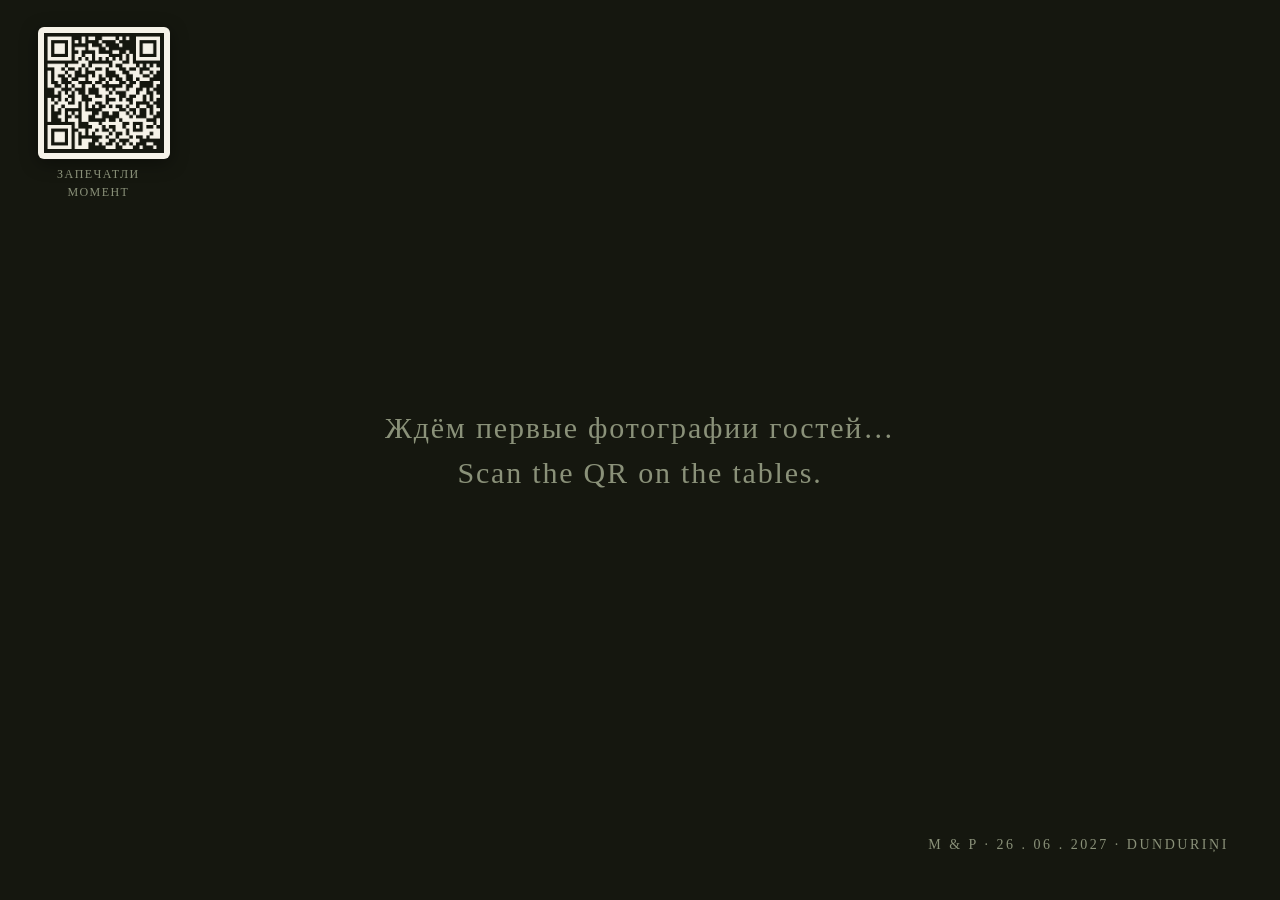
==== led.html @ 4ed59d56 "led+gs: empty name no longer shows 'default' — LED shows 'инкогнито'" ====
<!DOCTYPE html>
<html lang="ru">
<head>
<meta charset="utf-8">
<meta name="viewport" content="width=device-width, initial-scale=1">
<meta name="robots" content="noindex, nofollow">
<title>Живой экран · Mark & Polina</title>
<style>
  body{margin:0;background:#15170f;color:#f5f2e8;font:16px/1.5 Georgia,serif;overflow:hidden;height:100vh}
  #stage{position:fixed;inset:0;display:flex;align-items:center;justify-content:center}
  #stage img{position:absolute;max-width:92vw;max-height:88vh;object-fit:contain;
             opacity:0;transition:opacity .8s ease;filter:drop-shadow(0 18px 40px rgba(0,0,0,.55))}
  #stage img.on{opacity:1}
  #who{position:fixed;left:4vw;bottom:5vh;font-style:italic;color:#cdd5bb;font-size:min(2.4vw,20px);
       opacity:.9;transition:opacity .8s ease}
  #brand{position:fixed;right:4vw;bottom:5vh;letter-spacing:.18em;color:#8a9179;
         font-size:min(1.6vw,14px);text-transform:uppercase}
  #idle{position:fixed;inset:0;display:flex;align-items:center;justify-content:center;
        color:#8a9179;font-size:clamp(18px,3vw,30px);letter-spacing:.06em;text-align:center}
  #idle.hide{display:none}

  #qr{position:fixed;left:3vw;top:3vh;width:min(11vw,120px);text-align:center;z-index:5}
  #qr img{width:100%;display:block;border-radius:6px;box-shadow:0 4px 18px rgba(0,0,0,.4);
          background:#f5f2e8;padding:6px}
  #qr span{display:block;margin-top:6px;font-size:min(1.3vw,12px);letter-spacing:.12em;
           text-transform:uppercase;color:#8a9179}
</style>
</head>
<body>
  <div id="stage"></div>
  <div id="who"></div>
  <div id="brand">M &amp; P · 26 . 06 . 2027 · Dunduriņi</div>
  <div id="idle">Ждём первые фотографии гостей…<br>Scan the QR on the tables.</div>
  <div id="qr">
    <img src="qr-photos.png" alt="QR-код: загрузить фото">
    <span>Запечатли момент</span>
  </div>

<script src="guests.js?v=1"></script>
<script>
(function(){
  const SCRIPT_URL = 'https://script.google.com/macros/s/AKfycbyn64wnJ5r-0DEipCFbVmOcTYS6eJ29TVerSUhYf2t1YxZGR4Yh_HB397xxsBynWjB3/exec'; // тот же адрес, что в photos.html
  const SLIDE_MS   = 8000;   // кадр на экране
  const REFRESH_MS = 20000;  // подгрузка новых фото
  const FETCH_COLS = 1600;   // ширина предпросмотра с Drive

  const stage = document.getElementById('stage');
  const whoEl = document.getElementById('who');
  const idle  = document.getElementById('idle');
  let items = [];   // {id, g, nameRU}
  let pos = -1, lastId = null;

  function nameFor(it){
    // сначала персональное имя (комментарий файла), потом словарь по токену
    // «default» в who означает, что гость не ввёл имя — считаем инкогнито
    if (it.who && it.who !== 'default') return it.who;
    const g = WEDDING_GUESTS[it.g] || WEDDING_GUESTS['default'];
    return g.ru.join(' · ');
  }

  function labelFor(it){
    const name = nameFor(it);
    return (name === 'Дорогие гости' || name === 'default') ? 'инкогнито' : name;
  }

  function thumbURL(id){ return 'https://drive.google.com/thumbnail?id=' + id + '&sz=w' + FETCH_COLS; }

  async function refresh(){
    try {
      const res = await fetch(SCRIPT_URL + '?action=list');
      const j = await res.json();
      if (!Array.isArray(j.items)) return;
      const fresh = j.items;
      if (fresh.length) idle.classList.add('hide');
      // добавляем только новые (по id) — старые кадры не роняем из очереди
      const known = new Set(items.map(i => i.id));
      for (const it of fresh.reverse())
        if (!known.has(it.id)) items.push({ id: it.id, g: labelFor(it) });
      if (items.length > 400) items = items.slice(-400);
    } catch(e) { /* сеть моргнула — показываем дальше буфер */ }
  }

  function preload(src){ return new Promise(r => { const i = new Image(); i.onload = () => r(i); i.onerror = () => r(null); i.src = src; }); }

  function next(){
    if (!items.length) return;
    pos = (pos + 1) % items.length;
    const it = items[pos];
    preload(thumbURL(it.id)).then(img => {
      if (!img) { next(); return; }    // битый кадр — пропускаем сразу, не ждём 0 мс
      Array.from(stage.querySelectorAll('img')).forEach(el => el.classList.remove('on'));
      img.classList.add('on');
      stage.appendChild(img);
      while (stage.children.length > 3) stage.removeChild(stage.firstChild);
      whoEl.style.opacity = it.g ? .9 : 0;
      whoEl.textContent = it.g ? 'от ' + it.g : '';
    });
  }

  refresh();
  setInterval(refresh, REFRESH_MS);

  // Управление со laptop: стрелки — вручную, Space — стоп/пуск
  let hold = false, timer = setInterval(next, SLIDE_MS);
  addEventListener('keydown', e => {
    if (e.code === 'ArrowRight'){ if (!items.length) return; pos = (pos + 1) % items.length; next(); }
    if (e.code === 'ArrowLeft'){ if (!items.length) return; pos = (pos - 2 + items.length * 2) % items.length; next(); }
    if (e.code === 'Space'){ hold = !hold; (hold ? clearInterval(timer) : (timer = setInterval(next, SLIDE_MS))); e.preventDefault(); }
  });
})();
</script>
</body>
</html>
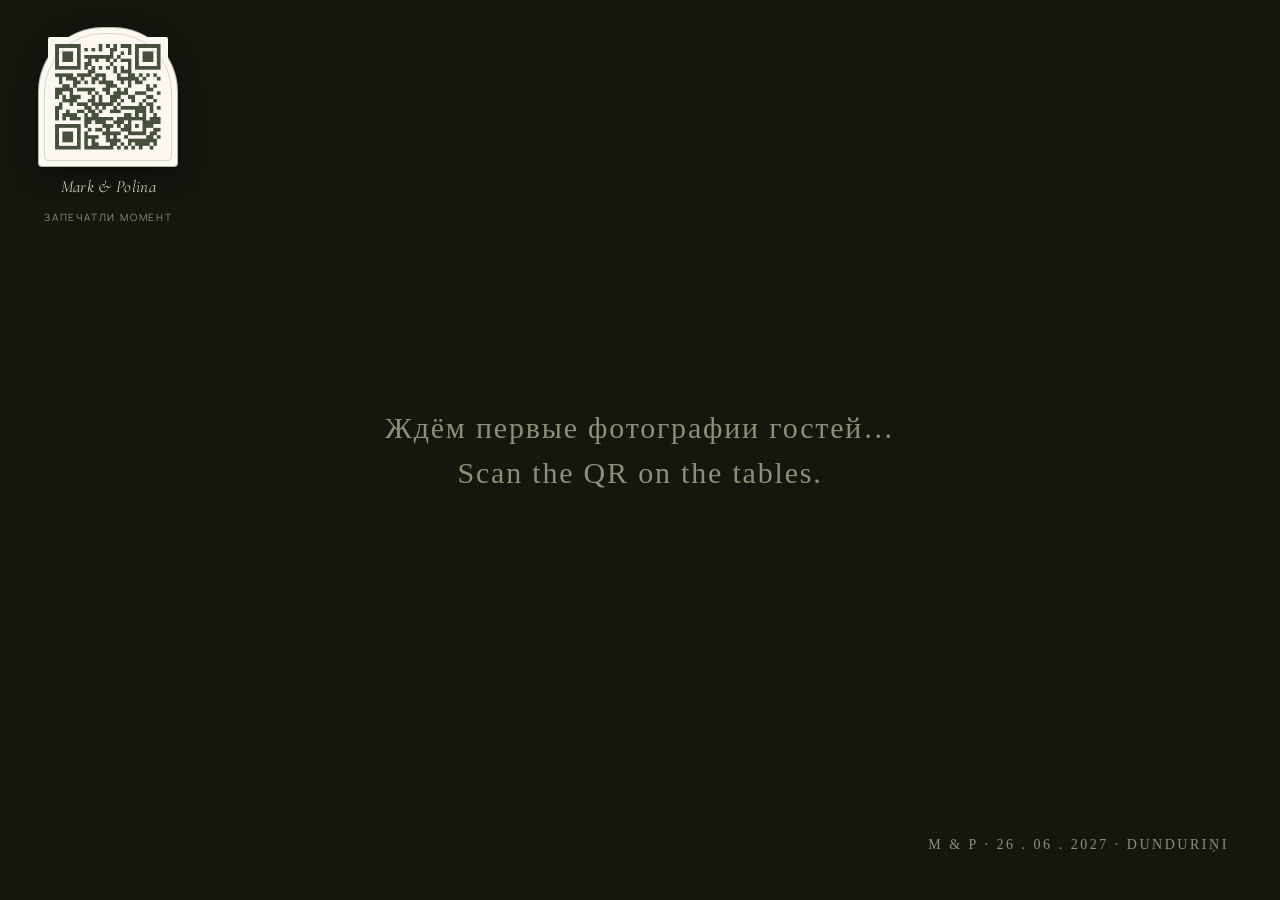
==== commit d90196fd: "led: wedding-styled QR (olive on paper, arch frame, Mark & Polina) targeting Vercel photos.html" ====
--- a/led.html
+++ b/led.html
@@ -6,6 +6,7 @@
 <meta name="robots" content="noindex, nofollow">
 <title>Живой экран · Mark & Polina</title>
 <style>
+  @import url("https://fonts.googleapis.com/css2?family=Cormorant+Garamond:ital,wght@0,300;0,400;1,300&family=Manrope:wght@300;400&display=swap");
   body{margin:0;background:#15170f;color:#f5f2e8;font:16px/1.5 Georgia,serif;overflow:hidden;height:100vh}
   #stage{position:fixed;inset:0;display:flex;align-items:center;justify-content:center}
   #stage img{position:absolute;max-width:92vw;max-height:88vh;object-fit:contain;
@@ -19,11 +20,19 @@
         color:#8a9179;font-size:clamp(18px,3vw,30px);letter-spacing:.06em;text-align:center}
   #idle.hide{display:none}
 
-  #qr{position:fixed;left:3vw;top:3vh;width:min(11vw,120px);text-align:center;z-index:5}
-  #qr img{width:100%;display:block;border-radius:6px;box-shadow:0 4px 18px rgba(0,0,0,.4);
-          background:#f5f2e8;padding:6px}
-  #qr span{display:block;margin-top:6px;font-size:min(1.3vw,12px);letter-spacing:.12em;
-           text-transform:uppercase;color:#8a9179}
+  /* QR — в духе приглашения: арка, двойная рамка, оливковый на бумаге */
+  #qr{position:fixed;left:3vw;top:3vh;width:min(13vw,140px);text-align:center;z-index:5;
+      font-family:'Cormorant Garamond',Georgia,serif}
+  #qr .qr-frame{position:relative;padding:9px;background:#faf8f1;
+      border:1px solid #46503c66;border-radius:46% 46% 4px 4px;
+      box-shadow:0 6px 24px rgba(0,0,0,.5)}
+  #qr .qr-frame:after{content:'';position:absolute;inset:5px;
+      border:1px solid #46503c33;border-radius:inherit;pointer-events:none}
+  #qr img{width:100%;display:block;border-radius:2px}
+  #qr .qr-names{margin:7px 0 2px;font-style:italic;font-weight:300;
+      font-size:min(1.9vw,17px);color:#f5f2e8;letter-spacing:.02em}
+  #qr .qr-hint{font-family:'Manrope',Arial,sans-serif;font-size:min(1.1vw,10px);
+      letter-spacing:.18em;text-transform:uppercase;color:#8a9179}
 </style>
 </head>
 <body>
@@ -32,8 +41,11 @@
   <div id="brand">M &amp; P · 26 . 06 . 2027 · Dunduriņi</div>
   <div id="idle">Ждём первые фотографии гостей…<br>Scan the QR on the tables.</div>
   <div id="qr">
-    <img src="qr-photos.png" alt="QR-код: загрузить фото">
-    <span>Запечатли момент</span>
+    <div class="qr-frame">
+      <img src="qr-photos.png" alt="QR-код: загрузить фото">
+    </div>
+    <p class="qr-names">Mark &amp; Polina</p>
+    <p class="qr-hint">Запечатли момент</p>
   </div>
 
 <script src="guests.js?v=1"></script>
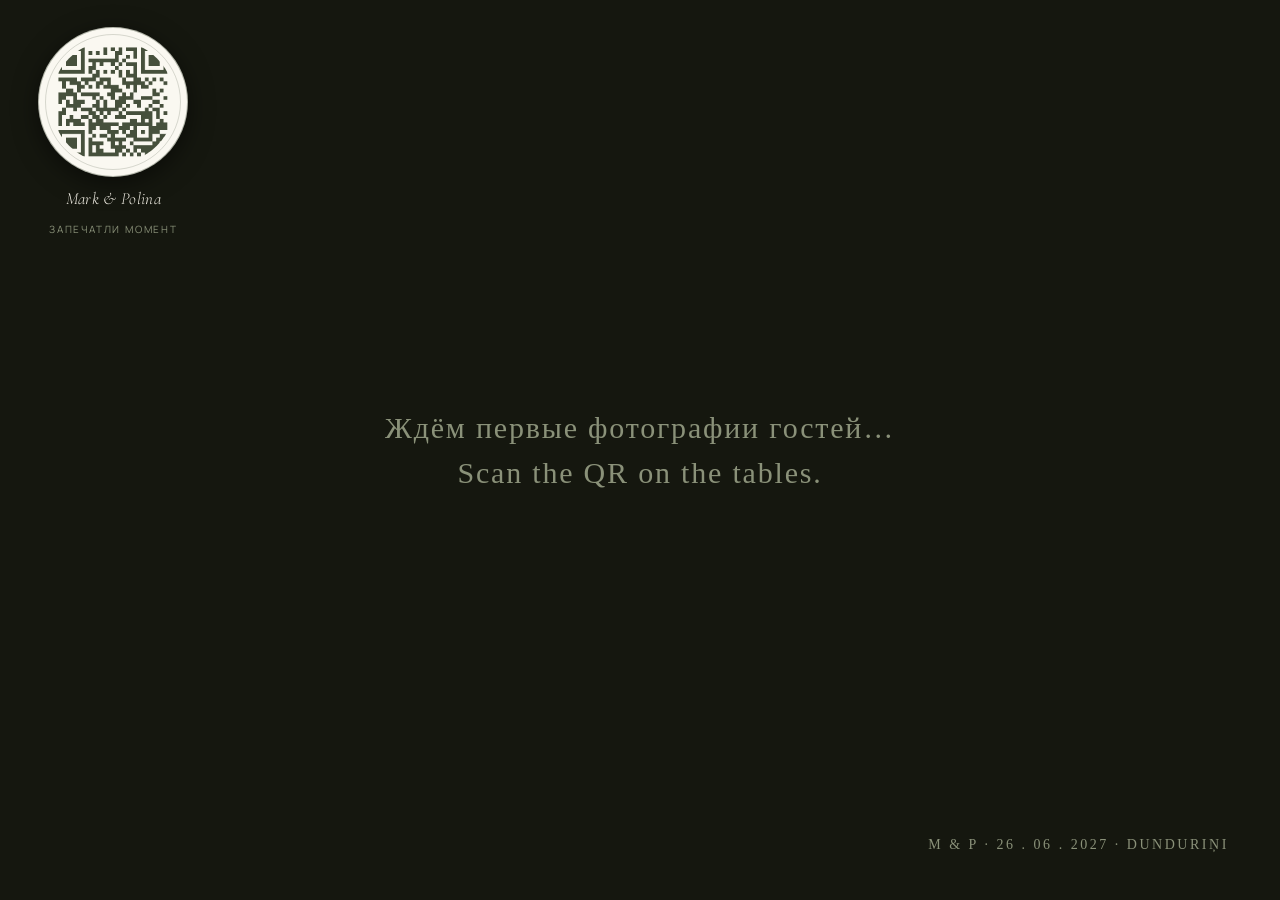
==== commit a4fe09ef: "led: QR frame as round medallion (border-radius:50%)" ====
--- a/led.html
+++ b/led.html
@@ -20,16 +20,16 @@
         color:#8a9179;font-size:clamp(18px,3vw,30px);letter-spacing:.06em;text-align:center}
   #idle.hide{display:none}
 
-  /* QR — в духе приглашения: арка, двойная рамка, оливковый на бумаге */
-  #qr{position:fixed;left:3vw;top:3vh;width:min(13vw,140px);text-align:center;z-index:5;
+  /* QR — круглая рамка-medальон, оливковый на бумаге */
+  #qr{position:fixed;left:3vw;top:3vh;width:min(14vw,150px);text-align:center;z-index:5;
       font-family:'Cormorant Garamond',Georgia,serif}
-  #qr .qr-frame{position:relative;padding:9px;background:#faf8f1;
-      border:1px solid #46503c66;border-radius:46% 46% 4px 4px;
+  #qr .qr-frame{position:relative;padding:12px;background:#faf8f1;
+      border:1px solid #46503c66;border-radius:50%;
       box-shadow:0 6px 24px rgba(0,0,0,.5)}
-  #qr .qr-frame:after{content:'';position:absolute;inset:5px;
-      border:1px solid #46503c33;border-radius:inherit;pointer-events:none}
-  #qr img{width:100%;display:block;border-radius:2px}
-  #qr .qr-names{margin:7px 0 2px;font-style:italic;font-weight:300;
+  #qr .qr-frame:after{content:'';position:absolute;inset:6px;
+      border:1px solid #46503c33;border-radius:50%;pointer-events:none}
+  #qr img{width:100%;display:block;border-radius:50%}
+  #qr .qr-names{margin:9px 0 3px;font-style:italic;font-weight:300;
       font-size:min(1.9vw,17px);color:#f5f2e8;letter-spacing:.02em}
   #qr .qr-hint{font-family:'Manrope',Arial,sans-serif;font-size:min(1.1vw,10px);
       letter-spacing:.18em;text-transform:uppercase;color:#8a9179}
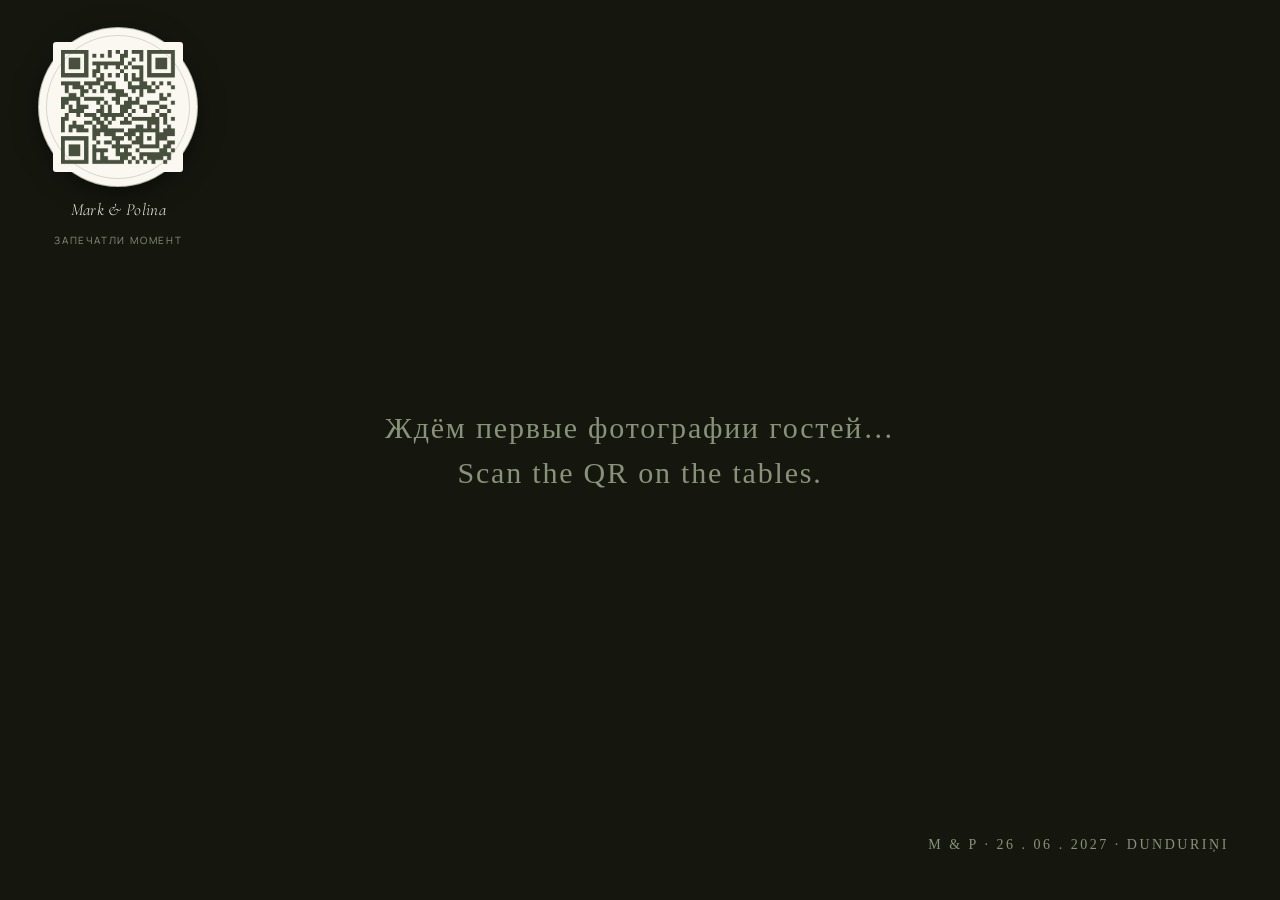
==== commit 435c8007: "led: QR round medallion frame, QR itself stays square (scannable)" ====
--- a/led.html
+++ b/led.html
@@ -20,16 +20,16 @@
         color:#8a9179;font-size:clamp(18px,3vw,30px);letter-spacing:.06em;text-align:center}
   #idle.hide{display:none}
 
-  /* QR — круглая рамка-medальон, оливковый на бумаге */
-  #qr{position:fixed;left:3vw;top:3vh;width:min(14vw,150px);text-align:center;z-index:5;
+  /* QR — круглый медальон, оливковый на бумаге; сам QR квадратный (иначе не сканируется) */
+  #qr{position:fixed;left:3vw;top:3vh;width:min(15vw,160px);text-align:center;z-index:5;
       font-family:'Cormorant Garamond',Georgia,serif}
-  #qr .qr-frame{position:relative;padding:12px;background:#faf8f1;
+  #qr .qr-frame{position:relative;padding:14px;background:#faf8f1;
       border:1px solid #46503c66;border-radius:50%;
       box-shadow:0 6px 24px rgba(0,0,0,.5)}
-  #qr .qr-frame:after{content:'';position:absolute;inset:6px;
+  #qr .qr-frame:after{content:'';position:absolute;inset:7px;
       border:1px solid #46503c33;border-radius:50%;pointer-events:none}
-  #qr img{width:100%;display:block;border-radius:50%}
-  #qr .qr-names{margin:9px 0 3px;font-style:italic;font-weight:300;
+  #qr img{width:100%;display:block;border-radius:3px}
+  #qr .qr-names{margin:10px 0 3px;font-style:italic;font-weight:300;
       font-size:min(1.9vw,17px);color:#f5f2e8;letter-spacing:.02em}
   #qr .qr-hint{font-family:'Manrope',Arial,sans-serif;font-size:min(1.1vw,10px);
       letter-spacing:.18em;text-transform:uppercase;color:#8a9179}
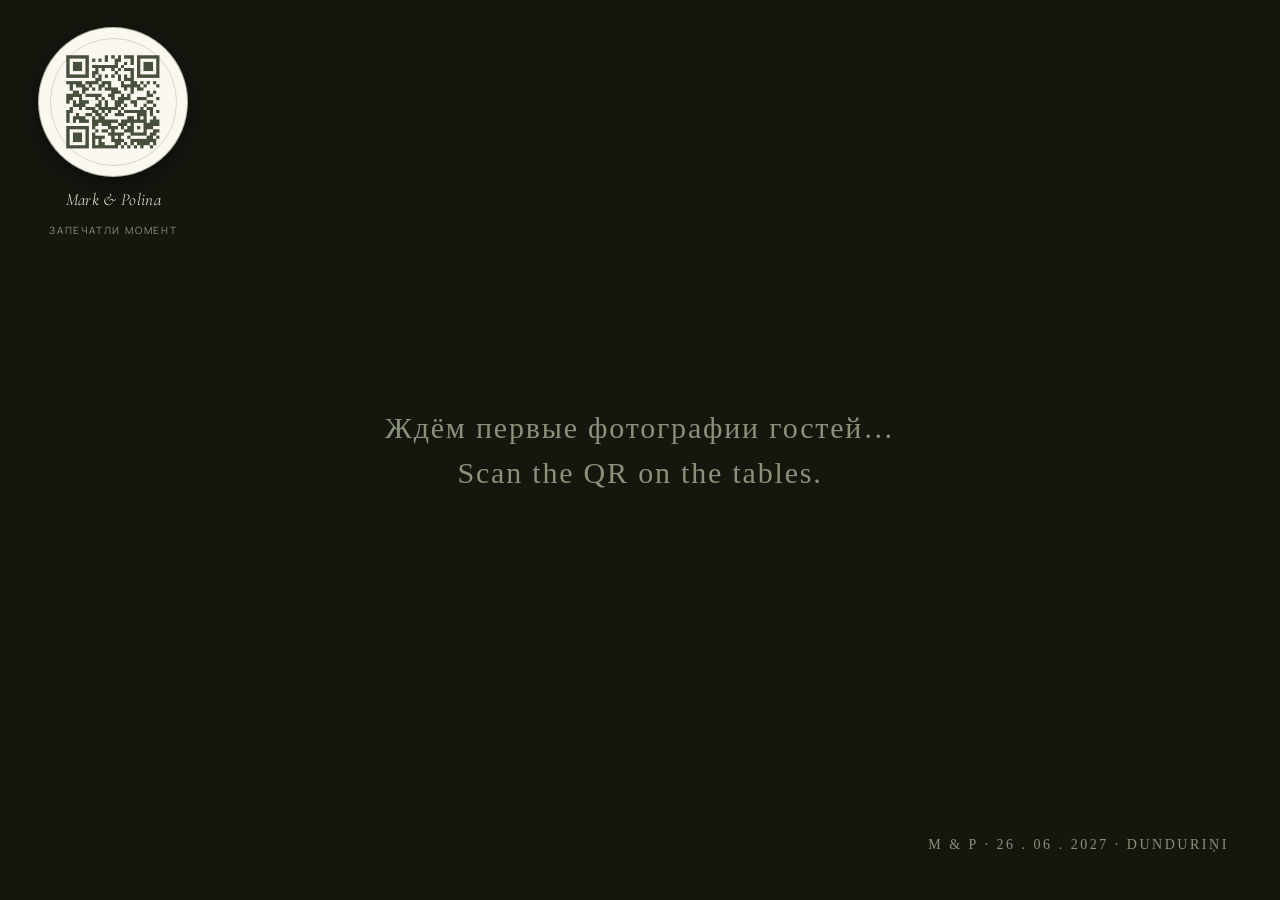
==== commit 10d67af5: "led: QR fits inside round medallion (aspect-ratio + flex centering + 14% padding)" ====
--- a/led.html
+++ b/led.html
@@ -20,15 +20,17 @@
         color:#8a9179;font-size:clamp(18px,3vw,30px);letter-spacing:.06em;text-align:center}
   #idle.hide{display:none}
 
-  /* QR — круглый медальон, оливковый на бумаге; сам QR квадратный (иначе не сканируется) */
-  #qr{position:fixed;left:3vw;top:3vh;width:min(15vw,160px);text-align:center;z-index:5;
+  /* QR — круглый медальон, QR внутри квадратный (иначе не сканируется) */
+  #qr{position:fixed;left:3vw;top:3vh;width:min(15vw,150px);text-align:center;z-index:5;
       font-family:'Cormorant Garamond',Georgia,serif}
-  #qr .qr-frame{position:relative;padding:14px;background:#faf8f1;
+  #qr .qr-frame{position:relative;aspect-ratio:1/1;background:#faf8f1;
       border:1px solid #46503c66;border-radius:50%;
-      box-shadow:0 6px 24px rgba(0,0,0,.5)}
-  #qr .qr-frame:after{content:'';position:absolute;inset:7px;
-      border:1px solid #46503c33;border-radius:50%;pointer-events:none}
-  #qr img{width:100%;display:block;border-radius:3px}
+      box-shadow:0 6px 24px rgba(0,0,0,.5);
+      display:flex;align-items:center;justify-content:center;
+      padding:14%}
+  #qr .qr-frame:after{content:'';position:absolute;inset:7%;pointer-events:none;
+      border:1px solid #46503c33;border-radius:50%}
+  #qr img{width:100%;height:100%;object-fit:contain;display:block;border-radius:2px}
   #qr .qr-names{margin:10px 0 3px;font-style:italic;font-weight:300;
       font-size:min(1.9vw,17px);color:#f5f2e8;letter-spacing:.02em}
   #qr .qr-hint{font-family:'Manrope',Arial,sans-serif;font-size:min(1.1vw,10px);
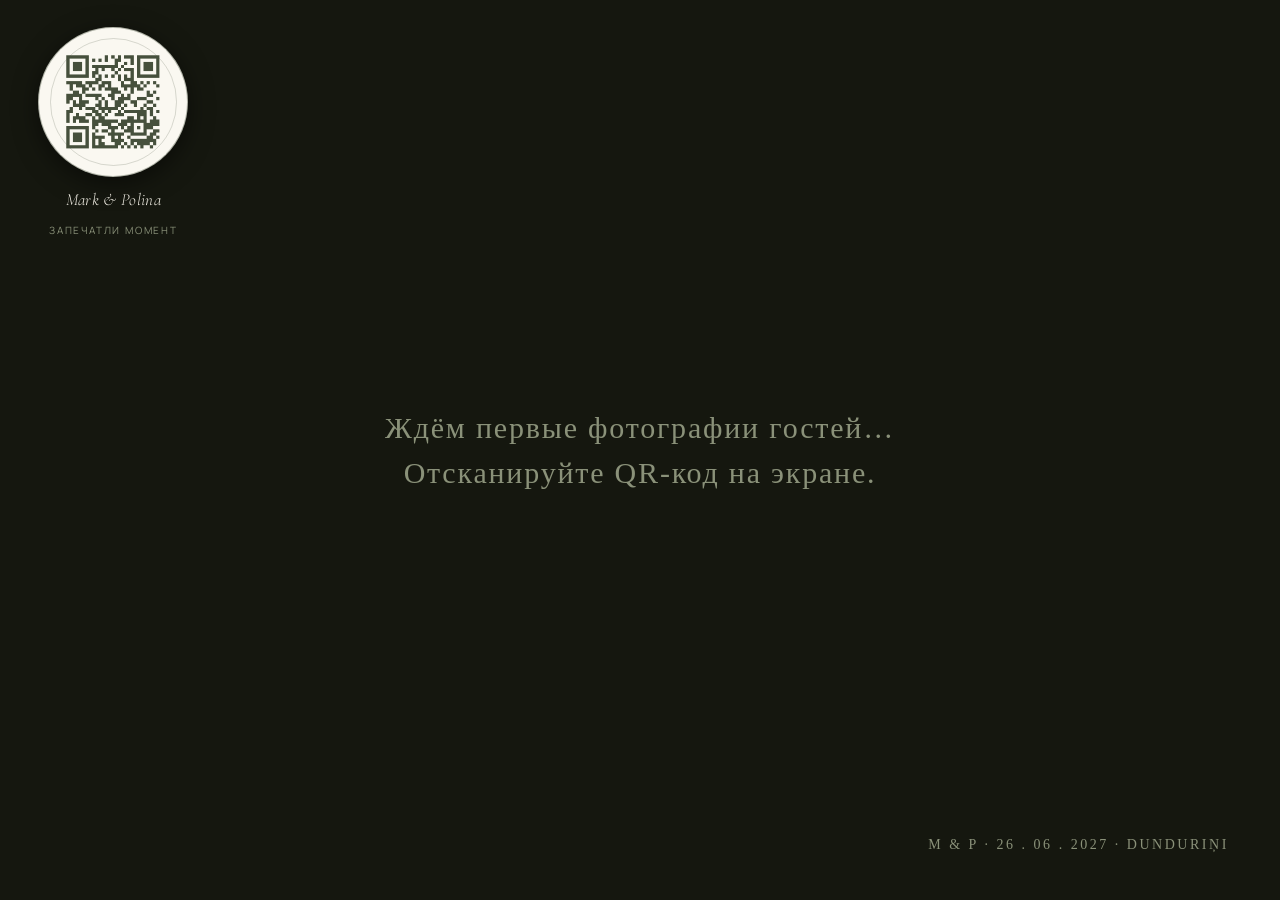
==== commit 8a6eb40c: "photos: enforce batch limit and correct QR prompt" ====
--- a/led.html
+++ b/led.html
@@ -41,7 +41,7 @@
   <div id="stage"></div>
   <div id="who"></div>
   <div id="brand">M &amp; P · 26 . 06 . 2027 · Dunduriņi</div>
-  <div id="idle">Ждём первые фотографии гостей…<br>Scan the QR on the tables.</div>
+  <div id="idle">Ждём первые фотографии гостей…<br>Отсканируйте QR-код на экране.</div>
   <div id="qr">
     <div class="qr-frame">
       <img src="qr-photos.png" alt="QR-код: загрузить фото">
